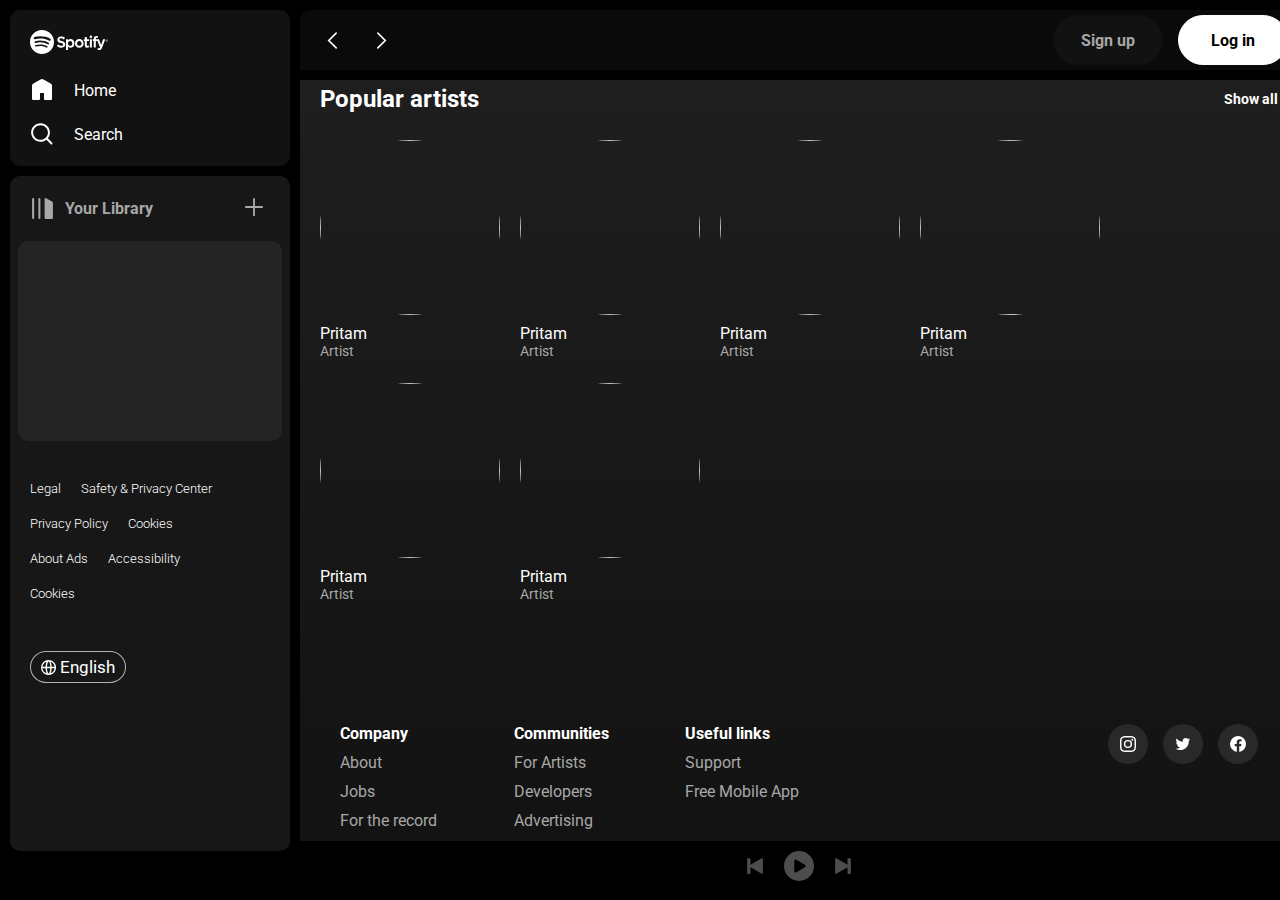
==== index.html @ 43e14a7e "initializing new git hub" ====
<!DOCTYPE html>
<html lang="en">

<head>
    <meta charset="UTF-8">
    <meta name="viewport" content="width=device-width, initial-scale=1.0">
    <title>Document</title>
    <link rel="stylesheet" href="style.css">
    <link rel="stylesheet" href="utility.css">
</head>

<body>

    <section class="whole flex">

        <div class="left flex item-center">
            <div class="home flex ">
                <div class="logo"><img class="invert" src="spotify.svg"></div>
                <ul class="flex">
                    <li class="flex"><img class="invert" src="home.svg">Home</li>
                    <li class="flex"><img class="invert" src="search.svg">Search</li>
                </ul>
            </div>
            <div class="library">
                <div class="heading flex">
                    <button class="flex item-center"><img src="lib.svg">Your Library<button>
                            <button><img src="plus.svg"></button>
                </div>
                <div class="playbar">
                    
                </div>
                <div class="footer">
                    <div class="footerContainer">
                        <div><a href="https://www.spotify.com/in-en/legal/">Legal</a></div>
                        <div><a href="https://www.spotify.com/in-en/safetyandprivacy/">Safety & Privacy Center</a></div>
                        <div><a href="https://www.spotify.com/in-en/legal/privacy-policy/">Privacy Policy</a></div>
                        <div><a href="https://www.spotify.com/in-en/legal/cookies-policy/">Cookies</a></div>
                        <div><a href="https://www.spotify.com/in-en/legal/privacy-policy/#s3">About Ads</a></div>
                        <div><a href="https://www.spotify.com/in-en/accessibility/">Accessibility</a></div>
                    </div>
                    <div class="cookies"><a href="https://www.spotify.com/in-en/legal/cookies-policy/">Cookies</a></div>
                    <div class="lang">
                        <button class="flex item-center justify-center"><img src="lang.svg">English</button>
                    </div>
                </div>
            </div>
        </div>
        <div class="right">
            <div class="header flex item-center">
                <div class="arrows flex">
                    <img src="leftArrow.svg">
                    <img src="rightArrow.svg">
                </div>
                <div class="register flex">
                    <button class="flex item-center justify-center">Sign up</button>
                    <button class="flex item-center justify-center">Log in</button>
                </div>
            </div>
            <div class="bottom">
                <div>
                    <a>Popular artists</a>
                    <a>Show all</a>
                </div>
                <div class="playlists flex">
                    <div class="card flex justify-center item-center">
                        <div class="wrapper flex">
                            <div class="pic">
                                <img src="https://i.scdn.co/image/ab67616100005174cb6926f44f620555ba444fca">
                            </div>
                            <button class="play-button"></button>
                            <div class="writings">
                                <p>Pritam</p>
                                <p>Artist</p>
                            </div>
                        </div>
                    </div>
                    <div class="card flex justify-center item-center">
                        <div class="wrapper flex">
                            <div class="pic">
                                <img src="https://i.scdn.co/image/ab67616100005174cb6926f44f620555ba444fca">
                            </div>
                            <button class="play-button"></button>
                            <div class="writings">
                                <p>Pritam</p>
                                <p>Artist</p>
                            </div>
                        </div>
                    </div>
                    <div class="card flex justify-center item-center">
                        <div class="wrapper flex">
                            <div class="pic">
                                <img src="https://i.scdn.co/image/ab67616100005174cb6926f44f620555ba444fca">
                            </div>
                            <button class="play-button"></button>
                            <div class="writings">
                                <p>Pritam</p>
                                <p>Artist</p>
                            </div>
                        </div>
                    </div>
                    <div class="card flex justify-center item-center">
                        <div class="wrapper flex">
                            <div class="pic">
                                <img src="https://i.scdn.co/image/ab67616100005174cb6926f44f620555ba444fca">
                            </div>
                            <button class="play-button"></button>
                            <div class="writings">
                                <p>Pritam</p>
                                <p>Artist</p>
                            </div>
                        </div>
                    </div>
                    <div class="card flex justify-center item-center">
                        <div class="wrapper flex">
                            <div class="pic">
                                <img src="https://i.scdn.co/image/ab67616100005174cb6926f44f620555ba444fca">
                            </div>
                            <button class="play-button"></button>
                            <div class="writings">
                                <p>Pritam</p>
                                <p>Artist</p>
                            </div>
                        </div>
                    </div>
                    <div class="card flex justify-center item-center">
                        <div class="wrapper flex">
                            <div class="pic">
                                <img src="https://i.scdn.co/image/ab67616100005174cb6926f44f620555ba444fca">
                            </div>
                            <button class="play-button"></button>
                            <div class="writings">
                                <p>Pritam</p>
                                <p>Artist</p>
                            </div>
                        </div>
                    </div>
                    
                    
                    
                </div>
                <div class="middle flex">
                    <div class="le flex">
                        <div>
                            <div>Company</div>
                            <a href="https://www.spotify.com/in-en/about-us/contact/">About</a>
                            <a href="https://www.lifeatspotify.com/">Jobs</a>
                            <a href="https://newsroom.spotify.com/">For the record</a>
                        </div>
                        <div>
                            <div>Communities</div>
                            <a href="https://artists.spotify.com/home">For Artists</a><a href="https://developer.spotify.com/">Developers</a><a href="https://ads.spotify.com/en-IN/">Advertising</a><a href="https://investors.spotify.com/home/default.aspx">Investors</a><a href="https://spotifyforvendors.com/">Vendors</a>
                        </div>
                        <div>
                            <div>Useful links</div>
                            <a href="https://support.spotify.com/in-en/">Support</a><a href="https://www.spotify.com/in-en/free/">Free Mobile App</a>
                        </div>
                    </div>
                    <div class="ri flex">
                        <div class="flex justify-center item-center">
                            <img class="invert" src="insta.svg">
                        </div>
                        <div class="flex justify-center item-center">
                            <img class="invert" src="twitter.svg">
                        </div>
                        <div class="flex justify-center item-center">
                            <img class="invert" src="fb.svg">
                        </div>
                    </div>
                </div>
                <div class="footer">
                    <p>© 2024 Spotify AB</p>
                </div>
                <div class="playSystem flex">
                    <div class="handles flex">
                        <div><img src="./leftPlay.svg"></div>
                        <div style="height: 30px; width: 30px;"><img src="./circlePlay.svg"></div>
                        <div><img src="./rightPlay.svg"></div>
                    </div>
                </div>
            </div>
            
        </div>

    </section>



    <script src="app.js"></script>
</body>

</html>
---- style.css ----
@import url('https://fonts.googleapis.com/css2?family=Roboto:ital,wght@0,100;0,300;0,400;0,500;0,700;0,900;1,100;1,300;1,400;1,500;1,700;1,900&display=swap');
*{
    margin: 0;
    padding: 0;
    box-sizing: border-box;
    color: white; 
    font-family:  'Roboto', sans-serif;
}
button:hover{
    cursor: pointer;
}
a{
    text-decoration: none;
}
.whole{
    gap: 10px;
    height: 100vh;
    background-color: black;
    padding: 10px;
    position: fixed;
}
.left{
    background-color: black;
    width: 20vw;
    min-width: 280px;
    flex-direction: column;
    gap: 10px;
    /* position: fixed; */
    
}
.left .home{
    padding: 20px;
    background-color: #121212;
    width: 100%;
    flex-direction: column;
    gap: 20px;
    border-radius: 10px;
}
.left .home ul{
    flex-direction: column;
    gap: 20px;
}
.left .home ul li{
    list-style: none;
    gap:20px;
    font-size: 16px;
    align-items: center;
}

.left .library{
    padding: 20px;
    background-color: #171717;
    width: 100%;
    border-radius: 10px;
    height: 75vh;
    position: relative;
}
.left .library .heading{
    /* gap: 67px; */
    gap: 19%;
}
.left .library button{
    background-color: #171717;
    border: none;
    font-weight: 700;
    font-size: 16px;
    gap: 10px;
    color: #a7a7a7;
}
.left .library .playbar{
    position: relative;
    right: 5%;
    width: 110%;
    height: 200px;
    /* border: 2px solid red; */
    overflow: auto;
    border-radius: 10px;
    margin-top: 20px;
    padding: 10px;
    background-color: #242424;
}
.left .library .playbar::-webkit-scrollbar{
    width: 10px;
}
.left .library .playbar::-webkit-scrollbar-thumb{
    background-color: #5a5a5a00;
}
.left .library .playbar:hover::-webkit-scrollbar-thumb{
    background-color: #5a5a5a;
}
.left .library .footer{
    margin-top: 40px;
}
.left .library .footer .footerContainer{
    font-size: 13px;
    font-weight: 300;
    display: flex;
    flex-wrap: wrap;
    gap: 20px;
    width: 90%;
}
.left .footer .cookies{
    font-size: 13px;
    font-weight: 300;
    margin-top: 20px;
}
.left .footer .cookies a:hover{
    text-decoration: underline;
}
.left .footer .lang button{
    border: 1px solid rgba(255, 255, 255, 0.673);
    border-radius: 20px;
    padding: 5px 10px;
    color: white;
    font-weight: 400;
    font-size: 17px;
    gap: 4px ;
    margin-top: 50px;
}
.left .footer .lang button:hover{
    border: 1px solid white;
    scale: 1.01;
}
.right{
    width: 78vw;
    /* position: relative; */
}
.right .header{
    position: fixed;
    width: 78vw;
    background-color: #1212128d;
    padding: 5px 25px;
    gap: 70%;
    border-radius: 10px 10px 0 0;
    z-index: 1;
}
.right .arrows{
    gap: 30px;
}
.right .header .arrows img{
    height: 17px;
    width: 17px;
}
.right .header .register{
    gap: 15px;
}
.right .header .register button{
    border: 1px solid white;
    background-color: #121212;
    border-radius: 30px;
    font-size: 16px;
    font-weight: 700;
    height: 50px;
    width: 110px;
}
.right .header .register button:first-child{
    border: none;
    color: #a7a7a7;
}
.right .header .register button:last-child{
    color: black;
    background-color: white;
}
.right .bottom{
    background-color: #121212;
    height: 88vh;
    position: relative;
    top: 70px;
    background-image: linear-gradient(#1e1e1e, #121212);
    overflow:auto;
}
.right .bottom:hover::-webkit-scrollbar-thumb{
    background: #5a5a5a;
}
.right .bottom::-webkit-scrollbar{
    width: 10px;
}
.right .bottom::-webkit-scrollbar-thumb {
    background: #5a5a5a00;
}
.right .bottom>div:first-child{
    padding: 5px 20px;
    display: flex;
    justify-content: space-between;
    align-items: center;
}
.right .bottom div:first-child> a:first-child{
    font-weight: 700;
    font-size: 24px;
}
.right .bottom div:first-child> a:nth-child(2){
    font-weight: 700;
    font-size: 14px;
}
.right .bottom div:first-child> a:first-child:hover{
    cursor: pointer;
    text-decoration: underline;
}
.right .bottom div:first-child> a:nth-child(2):hover{
    cursor: pointer;
    text-decoration: underline;
}
.right .bottom .playlists{
    flex-wrap: wrap;
    padding: 10px;
    /* border: 2px solid red; */
}
.right .bottom .playlists .card{
    /* height: 265px; */
    height: 19vw;
    min-height: 220px;
    width: 20%;
    min-width: 200px;
    flex-wrap: wrap;
    justify-content: center;
    position: relative;
}
.right .bottom .playlists .card:hover{
    background-image: linear-gradient(#121212, #1e1e1e);
    .play-button {
        transition: opacity 0.5s, bottom 0.2s ease-out;
        bottom: 72px;
        /* visibility: visible; */
        opacity: 1;
    }
}
.right .bottom .playlists .card .wrapper{
    height: 90%;
    width: 90%;
    flex-direction: column;
    justify-content: space-between;
}
.right .bottom .playlists .card .wrapper .pic{
    border-radius: 100%;
    width: 100%;
    height: 80%;
}
.right .bottom .playlists .card .wrapper .pic img{
    border-radius: 100%;
    height: 100%;
    width: 100%;
}
.right .bottom .playlists .card .wrapper .writings{
    width: 100%;
    /* height: 20%; */
    flex-direction: column;
    display: flex;
    justify-content: center;
}
.right .bottom .playlists .card .wrapper .writings p:first-child{
    font-size: 16px;
    font-weight: 400;
}
.right .bottom .playlists .card .wrapper .writings p:nth-child(2){
    font-size: 14px;
    color: #a7a7a7;
}
.right .bottom .hello{
    height: 100px;
    width: 100%;
}
.right .bottom .playSystem{
    height: 50px;
    width: 78%;
    background-color: black;
    justify-content: center;
    align-items: center;
    position: fixed;
    bottom: 9px;
}
.right .bottom .playSystem .handles{
    gap: 20px;
    justify-content: center;
    align-items: center;
}
.right .bottom .playSystem .handles>div{
    height: 18px;
    width: 18px;
}
.right .bottom .playSystem .handles>div>img{
    height: 100%;
    width: 100%;
}


.play-button {
    /* visibility: hidden; */
    opacity: 0;
    height: 50px;
    width: 50px;
    background-color: rgb(0, 255, 0);
    border-radius: 50%;
    display: flex;
    justify-content: center;
    align-items: center;
    cursor: pointer;
    position: absolute;
    bottom: 50px;
    right: 13px;
}

.play-button::before {
    content: '';
    width: 0;
    height: 0;
    border-style: solid;
    border-width: 11px 0px 11px 19px;    
    border-color: transparent transparent transparent black;
}
.right .bottom .middle{
    display: flex;
    margin: 100px 40px;
    margin-bottom: 0px;
    justify-content: space-between;
    border-bottom: 1px solid rgba(255, 255, 255, 0.17);
    padding-bottom: 30px;
}
.right .bottom .middle .le{
    display: flex;
    flex-direction: row;
    width: 50%;
    justify-content: space-between;
}
.right .bottom .middle .le>div{
    display: flex;
    flex-direction: column;
    gap: 10px;
}
.right .bottom .middle .le>div>div{
    font-weight: 700;
    font-size: 16px;
}
.right .bottom .middle .le>div>a{
    font-weight: 400;
    font-size: 16px;
    color: #a7a7a7;
}
.right .bottom .middle .ri{
    display: flex;
    gap: 15px;
    flex-direction: row;
}
.right .bottom .middle .ri div{
    height: 40px;
    width: 40px;
    border-radius: 50%;
    background-color: #292929;
}
.right .bottom .footer{
    padding: 60px 40px;
}
.right .bottom .footer p{
    font-size: 14px;
    font-weight: 400;
    color: #a7a7a7;
    margin-bottom: 30px;
}
---- utility.css ----
.red-border{
    border: 2px solid red;
}
.black-border{
    border: 2px solid black;
}
.blue-border{
    border: 2px solid blue;
}
.flex{
    display: flex;
}
.justify-center{
    justify-content: center;
}
.item-center{
    align-items: center;
}
.invert{
    filter: invert(1);
}
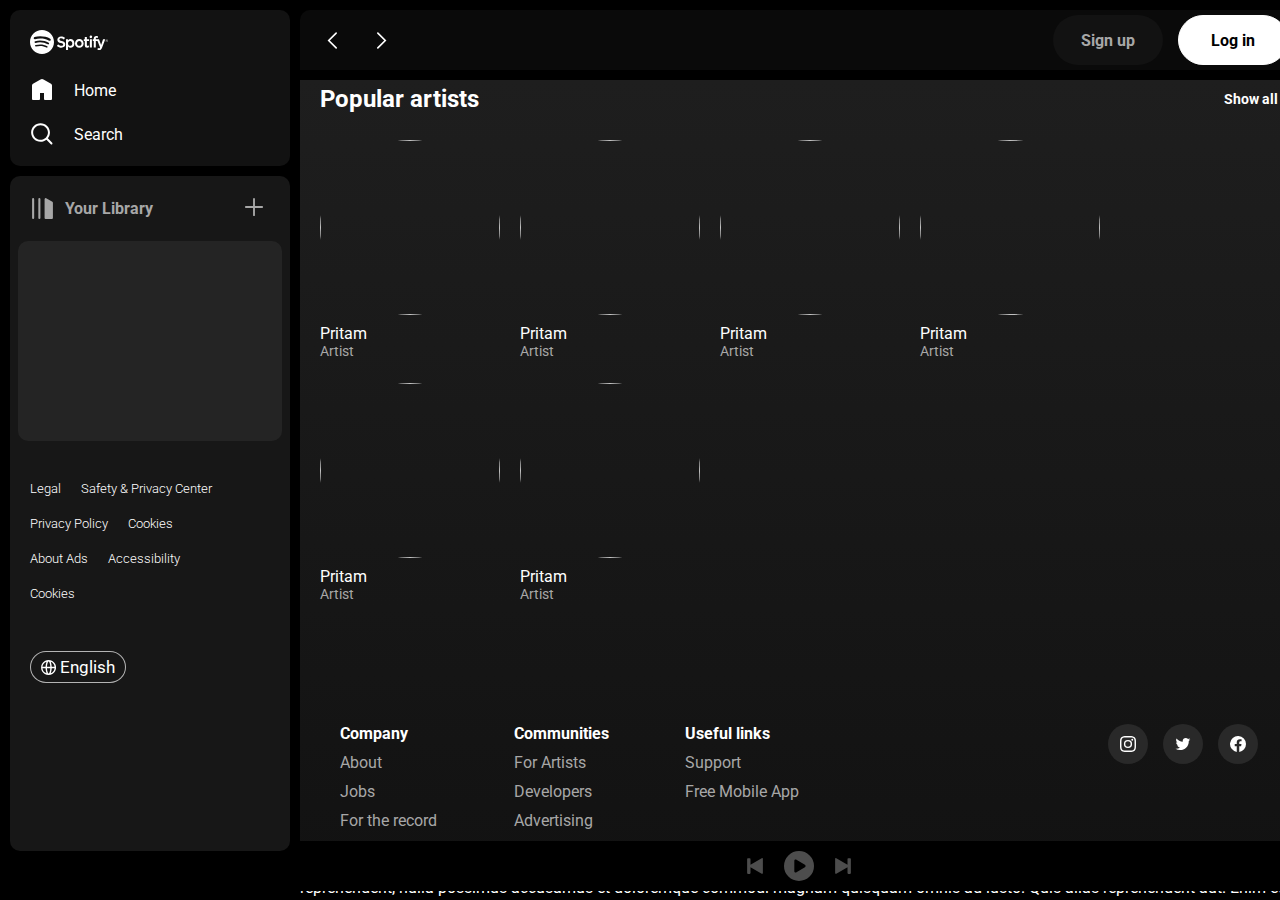
==== commit 2641c6fe: "adfd" ====
--- a/index.html
+++ b/index.html
@@ -178,7 +178,106 @@
                     </div>
                 </div>
             </div>
-            
+            Lorem, ipsum dolor sit amet consectetur adipisicing elit. Pariatur, rerum reiciendis? Blanditiis rem ea facilis earum dolore eaque incidunt modi iure, illo iste repellat deleniti eveniet provident iusto, ratione magni.
+            Quidem unde quisquam libero. Incidunt aliquam in hic quia accusantium praesentium error vel voluptates delectus, quibusdam cumque voluptatibus ab voluptate consectetur perferendis, voluptas aut, earum dolorem minima eligendi at explicabo!
+            Iure cumque magnam autem debitis laudantium, nam aperiam hic adipisci, quasi natus nesciunt. Quas reprehenderit, nulla possimus accusamus et doloremque commodi magnam quisquam omnis ad iusto. Quis alias reprehenderit aut.
+            Enim et placeat, atque cum esse perspiciatis quam. Totam molestias ut, voluptas delectus doloribus minus voluptatibus exercitationem consequuntur laudantium recusandae quae culpa tempore voluptate, dignissimos numquam explicabo, excepturi non cumque.
+            Quae architecto enim necessitatibus officiis consequuntur culpa pariatur. Ullam tempore expedita quibusdam beatae quam minima maxime fugiat quasi doloremque quo, enim odit deleniti et accusamus dolorem corrupti quia laborum! Explicabo.
+            Similique suscipit vel libero natus molestias doloremque a eos quo deserunt! Nihil quas libero ex consectetur, beatae iure nisi odit quis exercitationem, saepe suscipit ab at magnam iste voluptate veritatis?
+            Dolorem, culpa facilis. Distinctio ea, repellendus animi minus iste ratione ad deleniti recusandae doloremque sequi ex delectus labore accusantium unde neque nihil? Mollitia dolorum, porro eveniet modi laboriosam fugit iusto.
+            Labore temporibus blanditiis molestias, veniam minus possimus nihil recusandae consectetur ratione accusantium totam magni officiis itaque nulla aspernatur porro, esse error ipsum natus pariatur velit maiores iste alias autem? Earum?
+            Quia maiores dolores, voluptatum vero minima eos nemo dolorum, maxime est sit veritatis suscipit accusantium accusamus vitae id sed et quisquam. Officia explicabo vitae, voluptatem voluptates quidem delectus reprehenderit numquam!
+            Fuga vitae est dolor deleniti reprehenderit quam amet nobis voluptas unde, incidunt beatae tenetur fugit quia tempora voluptatem, facere accusamus corporis consequuntur similique nesciunt magnam consequatur, non inventore in. Provident?
+            Odio sequi explicabo perspiciatis qui asperiores aliquam totam nihil ipsam. Iste sequi sed illo! Nam animi dolore aspernatur nobis, vero hic deleniti accusantium explicabo nostrum! Iure accusamus laborum fugiat aut.
+            Fuga reprehenderit aut aspernatur eos laborum labore maiores, saepe harum, a veritatis sit, nisi ullam beatae sapiente nihil cupiditate sint iste accusantium voluptate cumque. Alias perspiciatis reprehenderit architecto eum libero.
+            Delectus nostrum facilis a? Excepturi ratione recusandae nostrum eveniet architecto itaque, eius natus harum, maxime facere eum cumque, mollitia esse corrupti neque reiciendis voluptates saepe blanditiis. Incidunt, animi mollitia! Harum.
+            Itaque nostrum minus illum incidunt illo sunt asperiores deleniti nihil, omnis ut dolorum. Quisquam maiores assumenda aut deleniti ipsam eos nihil optio officiis id sapiente accusamus corrupti sed, repellat error.
+            Modi et alias tempore consequuntur incidunt deserunt nostrum veritatis molestiae atque praesentium quae corporis earum expedita error impedit nulla reprehenderit distinctio tempora, possimus laborum! Reiciendis, culpa debitis. Vel, sit nisi?
+            Quis perspiciatis dolor delectus possimus, molestiae ratione nesciunt quidem architecto rerum sed vitae sit! Cupiditate fugiat eaque impedit adipisci dolore? Laborum veritatis ab culpa neque voluptate optio eos corporis incidunt.
+            Officiis impedit laudantium deserunt. Similique sapiente in officia vitae repellat, deleniti quibusdam eaque omnis rerum quod beatae non quisquam alias exercitationem harum totam inventore laborum doloremque reiciendis excepturi? Ex, eius.
+            Dicta enim numquam esse ratione dolorum quia similique ipsum saepe tenetur voluptas eius qui cumque et dolor, voluptate, voluptatibus amet iure nostrum recusandae. Repellat unde omnis dolorem commodi similique ducimus.
+            Numquam dolorem, nihil sint voluptas perferendis autem. Animi eum quas ratione perspiciatis incidunt voluptatem repellat. Error minus officiis fuga est aliquid ducimus, accusantium hic porro doloremque repudiandae eligendi nesciunt aut!
+            Aliquid expedita nostrum et quaerat dicta architecto suscipit magni! Alias, tempore dolore accusantium, fugit eligendi omnis labore aut recusandae reprehenderit illo, molestias rerum dolorem. Magnam nisi velit maxime quas ipsam.
+            Magni, doloremque, eligendi autem non cumque exercitationem eaque ex a temporibus illum fuga, impedit ad iure quisquam minus esse? Ullam repudiandae nesciunt laborum veniam placeat, rerum quia. Accusamus, voluptas quibusdam.
+            Facere perspiciatis quidem quisquam neque? Modi debitis aliquid cumque consequuntur saepe soluta at pariatur laboriosam accusamus a! Consequuntur eius cumque repellat illo, nostrum mollitia nisi esse eum in sequi. Excepturi!
+            Aspernatur, consectetur? Voluptatem odio harum non laborum ipsum, labore unde culpa exercitationem quos sapiente expedita, veniam porro dolores cupiditate velit rerum error ad reprehenderit, molestiae fuga a molestias ex blanditiis?
+            Ad esse odio architecto! Corrupti vitae quos praesentium, maiores rerum quia voluptas voluptatem temporibus dolore aperiam, eos labore architecto assumenda voluptatum optio nostrum magnam iusto officia, doloremque tenetur excepturi. Magni.
+            Doloremque ut repellat recusandae quod voluptates quia, ipsa fugiat omnis nam saepe nobis! Cupiditate pariatur vel magnam reprehenderit? Ad odit reiciendis soluta eligendi tempore odio quia quidem corporis labore nam.
+            Illum, obcaecati ullam quae commodi hic totam libero ea temporibus numquam culpa. Sed illo velit ipsa animi eligendi. Repudiandae quia tempora quasi minima dolorum asperiores, eos aliquid laborum doloribus odio?
+            Eum sed amet assumenda error eaque praesentium aliquam maxime officiis asperiores iusto totam reprehenderit aut, dolore autem numquam laboriosam ipsa reiciendis ullam. Molestiae libero totam voluptatum vel neque autem nam!
+            Laborum omnis illo error amet a, deleniti ab. Aperiam, accusamus aliquam vel, aliquid praesentium nostrum inventore quod, facilis architecto aspernatur esse optio nihil sint incidunt voluptate animi? Quam, eligendi dignissimos!
+            At corrupti libero magni laudantium veritatis dolorem maxime repellat voluptatibus natus aspernatur accusamus, voluptate iusto, quasi, maiores quibusdam ut neque. Corporis quaerat, magnam a facere cupiditate optio ipsam fuga eius.
+            Iusto officiis ipsam quidem architecto vel pariatur atque impedit sed tempora voluptate quisquam tempore, maxime quas suscipit sequi necessitatibus laboriosam voluptatibus, repellendus aspernatur blanditiis expedita temporibus vitae nesciunt recusandae? Facere.
+            Molestiae ratione vel necessitatibus at sint minus beatae facilis eveniet amet aperiam nulla dolor deleniti unde perspiciatis dicta fuga accusamus pariatur ab impedit, deserunt ipsam dignissimos. Cumque eaque asperiores nam?
+            Aut ea id maiores. Ex accusantium hic veniam repudiandae esse explicabo natus ipsam totam delectus, adipisci eius quod magnam atque dignissimos! Saepe enim inventore ad dolore accusantium esse, necessitatibus quos!
+            Rem inventore debitis explicabo repellendus reiciendis, quasi corporis modi nihil ducimus soluta saepe quam nam voluptas officiis incidunt, sed facilis sint est corrupti! Dolor consectetur commodi, quod ipsum praesentium corporis?
+            Vel quasi aut ad laudantium et. Labore saepe amet modi ad doloribus nemo corrupti eos veritatis omnis architecto unde dolores, autem laudantium ullam similique eum nam! Tempora inventore eligendi aliquam?
+            Mollitia eaque asperiores dolor possimus libero, minus incidunt consectetur accusamus voluptatum earum ex repellat, exercitationem non odio, totam officia iste blanditiis nemo nam ullam sit pariatur! Incidunt in dolorem natus.
+            Facere illo dolor omnis veritatis accusantium quis dignissimos. Tempore aut, totam mollitia laborum reiciendis non deserunt, ipsam pariatur ab, aperiam qui. Earum totam quia pariatur quae quos nemo repellat accusamus.
+            Quaerat laborum sequi eveniet ut temporibus dolorum facilis, excepturi sunt corporis magnam fuga asperiores dicta vero iste! Nobis veniam, incidunt laborum temporibus, facilis corrupti sit, alias voluptas corporis mollitia quisquam!
+            Laborum laudantium, perferendis iusto, tempora sit placeat maxime rerum soluta iure eos eum explicabo facilis saepe nisi perspiciatis sunt. Aliquam eaque dolores voluptatum, eligendi minima repudiandae ut? Deserunt, dolores iure.
+            Doloremque repudiandae saepe, est eaque autem vel! Voluptatem officiis quia hic, voluptatibus odit nisi iste. Officia nisi quibusdam dolorum at recusandae, odio iste consectetur illum qui praesentium, obcaecati vel provident.
+            Porro nulla modi itaque omnis. Rerum nostrum, eum, blanditiis voluptatum voluptate odio aperiam inventore quisquam sequi perferendis illum quibusdam? Qui odio, magni libero deserunt corporis doloremque deleniti culpa a excepturi.
+            Quisquam recusandae ea magni rem itaque qui saepe debitis. Ipsum autem quos veniam. Cupiditate earum esse a fugit labore nulla impedit laudantium autem hic tempora, deleniti, ex sunt! Voluptate, labore.
+            Dolore illum itaque assumenda ab quidem tempora, quos totam id suscipit, impedit quia nobis sint eius odio quaerat similique necessitatibus adipisci doloremque a, exercitationem amet rerum. Non, asperiores? Sint, adipisci.
+            Deleniti iure vero rem excepturi architecto ad sit! Eligendi hic ex quam perferendis, itaque modi vero, iure reprehenderit placeat doloribus fugit omnis sed. Laborum officia corporis quisquam vero porro repellendus.
+            Atque omnis asperiores mollitia enim ad fuga, cupiditate voluptatem sint, quas consequuntur, velit tenetur dolor officiis. Doloremque voluptates vero explicabo quod dignissimos fugit? Temporibus eos, laboriosam dolorem cum at error.
+            Facere magnam, consequatur aliquam inventore nihil perspiciatis laborum soluta temporibus et placeat iure itaque, nostrum autem consequuntur porro reprehenderit explicabo quae expedita beatae a laudantium nam rerum eligendi. Id, corporis!
+            Impedit consequuntur quas perspiciatis numquam hic nobis repellat est mollitia odio labore sunt molestiae recusandae maiores soluta, officiis consequatur sit modi adipisci delectus culpa tempore blanditiis, ratione aliquam? Nobis, magni.
+            Aliquid ipsam asperiores est? Sit sunt, non quaerat illum dolor suscipit doloremque eius quisquam nulla molestias aut ea veniam quis cupiditate. Id, beatae tempore soluta nisi laboriosam necessitatibus nam excepturi.
+            Amet culpa totam voluptatum nisi! Inventore, illum dolor? Suscipit sapiente, perferendis distinctio debitis cupiditate quis, fuga, necessitatibus ipsum quibusdam assumenda odio quos? Doloribus exercitationem aut itaque consectetur ex. Nesciunt, est?
+            Qui atque ipsa, tempora eos animi in corrupti, sapiente itaque debitis officia culpa iusto dicta modi amet, libero vero vel distinctio natus. Molestias quia iste, aliquid quo expedita esse delectus.
+            Quae unde ad aliquam. Fugit sed illo eius autem doloremque odit facere voluptatem iusto! Nisi, ut. Quae neque expedita quasi ex voluptates libero quos, corporis voluptas sapiente atque sint possimus!
+            Exercitationem, nostrum amet sed quo cum rem maxime ipsam cumque illo fugit tempore culpa animi dicta inventore provident incidunt, praesentium perspiciatis? Quaerat ipsa maxime animi, ipsum vero neque dolorem enim!
+            Quis modi aliquid blanditiis ipsam sint. Sit quos cumque ipsum facere assumenda, necessitatibus dolor qui ab rem laboriosam reiciendis nemo, quam unde delectus. Rem quaerat suscipit omnis illum veniam aliquam.
+            Autem blanditiis vero sequi iure unde quas eveniet temporibus eaque sed, voluptatem officia possimus laboriosam amet optio eos illum obcaecati cupiditate ab sint? Sed dolor, illo unde vitae quo quisquam.
+            Excepturi deserunt minima rem adipisci, porro aut quo officia. Aliquid quam mollitia cumque enim id officia corporis iste dignissimos, labore at accusamus ullam officiis quos ad aperiam dolor nesciunt vero!
+            Voluptates ducimus repellendus asperiores ut esse, voluptas, itaque soluta quam officiis aliquam nesciunt exercitationem placeat odit neque odio molestias repudiandae nemo voluptatem quidem voluptatum minus libero commodi? Explicabo, impedit doloribus.
+            Et, cum illum voluptatum, aut, quas porro voluptatibus ex sit cumque obcaecati sint nihil eligendi voluptates sed veritatis. Aut totam voluptatibus perspiciatis officiis in velit nesciunt error porro minus architecto?
+            Cumque eaque aut quod laborum eum voluptates tempora laudantium excepturi, error corrupti recusandae voluptatum. Illum, numquam maxime? Deserunt, aspernatur voluptatem eius possimus blanditiis reiciendis alias illum, accusamus earum, aut necessitatibus.
+            Totam explicabo alias ducimus eaque nisi velit, consequatur quos similique libero provident reiciendis, fugit est voluptatem! Recusandae dolor molestias nisi eius magni, repudiandae deserunt, magnam quidem, ex dolorum possimus minima.
+            Soluta fuga accusamus quia quod nihil, error vero nisi, nemo dolor voluptate nesciunt perspiciatis sit eligendi placeat? Excepturi repellat unde consequatur quas odio vero odit, iste, molestiae nesciunt amet omnis.
+            Quia facere molestiae dolorem, tempore quidem commodi, qui dignissimos quibusdam dolor, aut id sequi consequatur! Corporis est praesentium molestiae, sed nostrum cumque voluptate eligendi asperiores et voluptates eaque, dolore provident.
+            Optio modi facilis dicta at, quis nihil repellendus est, ex earum nam porro consequuntur inventore aspernatur iure vitae maxime labore animi autem id sint molestias ipsam nemo cumque! Cupiditate, consectetur.
+            Reprehenderit doloremque magnam reiciendis inventore quam vero suscipit libero ullam sequi qui neque expedita vitae, facilis nesciunt est officia totam eos? Facilis adipisci dolor quos, vero cum quia aspernatur suscipit.
+            Corrupti molestiae eveniet vel necessitatibus, atque eaque cumque omnis odit animi, ipsam labore laudantium ab quod dolorem optio iste illo incidunt cupiditate quaerat odio fugiat nostrum quidem blanditiis perferendis? Excepturi.
+            Nam quos quidem eos assumenda, libero nemo ex in eum distinctio soluta rerum fugiat corporis molestias illo neque deleniti dolorem placeat. Itaque culpa veniam iure reiciendis accusamus at odio pariatur.
+            Pariatur sed autem at animi dolorum, illo quasi odio accusantium in quam numquam corporis, reiciendis ducimus magnam, nam suscipit eum earum fugit assumenda! Vero dolores consequuntur quas eaque asperiores sit.
+            Fugiat accusamus aut nemo pariatur totam qui assumenda quae itaque, tempore placeat, ipsam architecto fuga eveniet blanditiis dolores esse quam voluptatibus libero aliquid. Dolores dignissimos esse molestiae ratione consequatur excepturi.
+            Sapiente cum provident sit quo aliquam reiciendis doloribus suscipit sunt autem, odio quae, molestiae temporibus ex voluptatibus sint labore delectus, quos incidunt. Commodi quibusdam eligendi nesciunt iure explicabo saepe nostrum!
+            Corporis dolorem voluptas repellat iure eius, sapiente maxime possimus maiores nisi error quidem explicabo molestiae magni, animi recusandae harum incidunt? Quaerat ducimus quae fuga, quos obcaecati repudiandae aut officia esse.
+            Molestiae ut voluptatum recusandae, vel minus dolorum corrupti qui perspiciatis. Nemo ex dolorem ipsum nobis earum, totam fugiat nulla obcaecati eos alias. Impedit expedita, libero eligendi incidunt a saepe quo!
+            Itaque sunt ut voluptas dolores voluptate perspiciatis tempore minus harum qui nam at laborum id accusantium reprehenderit fugiat quia quam, illum vel alias labore optio iure minima. Nam, qui harum!
+            Magni fugiat sequi facere dolores architecto laudantium maiores recusandae sit quam beatae repellendus officiis tenetur dolorum ea porro, voluptatibus excepturi consequuntur totam neque voluptatum. Soluta quo nobis labore architecto sint?
+            Aliquid officiis non, optio similique magnam incidunt, libero animi cupiditate, facilis molestias nihil provident quod maiores? Alias rem corrupti ab deserunt modi odit nesciunt, tenetur excepturi illum dolore et perferendis?
+            Ullam deserunt eaque aspernatur et tempora laborum vitae, ex architecto rerum magnam molestias nesciunt obcaecati ab dolorem at eius dicta, animi nostrum atque libero eos inventore. Tempora quae molestias et?
+            Quis vel quo at aspernatur tempore natus exercitationem sint eaque, animi incidunt quibusdam, rerum harum itaque quae ipsum, sunt unde illum ducimus veritatis officiis. Iure esse dignissimos debitis eum architecto.
+            Tenetur autem impedit necessitatibus fugiat cumque eum perferendis pariatur excepturi, illo doloremque facilis similique voluptates nam repellat iure. Aspernatur incidunt distinctio sint hic nemo dolore alias tempora velit minus quas.
+            Quae cumque recusandae tenetur, sed odit nihil non nisi ullam officia quia exercitationem, dolores reprehenderit veritatis cum. Et sapiente nostrum deleniti, distinctio at explicabo doloribus accusamus, tempore atque vitae quis.
+            Nesciunt adipisci odit omnis ullam minus deserunt in veritatis ut, atque tempora provident magni sunt enim voluptatem fugit! Sint praesentium harum aliquid esse suscipit a incidunt nostrum ad! Ad, eveniet?
+            Omnis perspiciatis dolore soluta ad quaerat earum enim illo, corporis ex aperiam quidem hic modi ullam qui nobis quibusdam placeat voluptatem quasi cumque eligendi fugiat veritatis. Impedit dolorem sint sequi?
+            Obcaecati, unde. Porro, quis. Fugit earum excepturi debitis optio eum assumenda, tenetur quidem dignissimos iure! Itaque suscipit deleniti illo ipsa perspiciatis labore molestiae totam laudantium, sunt rerum, necessitatibus corporis quas!
+            Praesentium, reiciendis omnis facere harum hic beatae itaque. Pariatur perferendis, iusto unde placeat veritatis culpa quasi dolorum repudiandae similique aliquid. At laborum alias hic quibusdam facilis perferendis, nemo dolore consequuntur.
+            Enim recusandae corporis deserunt suscipit atque totam, distinctio aut molestiae quisquam. Minus possimus error incidunt harum rem debitis dolore modi alias, perspiciatis, obcaecati quis laudantium dolor fuga commodi, consequatur minima.
+            Eos dolore animi omnis delectus iste consequuntur repellat eaque, magnam rem quas ipsam distinctio! Rerum, facilis tenetur. Inventore vel ea quia, dolorem veritatis odio optio nulla, et ex, laboriosam quas.
+            Impedit reprehenderit autem iste. Ut nostrum, vitae necessitatibus ea distinctio facere sint impedit laboriosam earum provident dolorem asperiores numquam molestiae, nam officia, accusantium qui suscipit inventore velit vero? Asperiores, eveniet.
+            Error velit deserunt sequi natus amet, harum suscipit perspiciatis vero voluptate explicabo, voluptas voluptates nulla, saepe ex! Optio, officiis quae minima accusantium ipsum in unde labore distinctio molestias totam quos?
+            Enim tenetur aliquam distinctio minus. Obcaecati, tenetur et. Ipsa accusantium omnis libero nam iure officia asperiores animi aliquid nulla facilis perspiciatis, cumque ipsam neque repudiandae, qui, doloremque deserunt! Consectetur, quaerat!
+            Porro voluptatibus delectus, natus veritatis rerum sapiente cumque dolore quidem illum laboriosam eius dolorem reiciendis! Esse quas enim, distinctio impedit consectetur voluptas aliquid. Necessitatibus ipsam reiciendis officiis repellat esse praesentium!
+            Inventore porro praesentium debitis. Quod exercitationem corrupti animi cum inventore voluptatem? Voluptatum ullam dolore modi distinctio quasi atque perspiciatis blanditiis aspernatur tempora beatae quibusdam unde incidunt dolorum, provident aliquid quis!
+            Dignissimos dolor neque sed accusamus fugiat omnis iusto temporibus libero. Voluptatibus aliquid quis, porro facere iure id rerum sint cumque doloremque? Debitis quam magni fuga, ipsum obcaecati non possimus numquam.
+            Omnis atque eum vero? Ipsam unde laudantium in perferendis asperiores, labore facere sapiente incidunt assumenda ab pariatur quibusdam enim nam eos quos nihil dolorum dicta non impedit officiis quis. Amet?
+            Similique harum repellat rerum incidunt reiciendis. Error adipisci animi velit molestiae, veniam, mollitia repellendus ipsa, ipsum nulla minus asperiores. Quisquam praesentium tempore accusantium magni eos reprehenderit pariatur possimus itaque sed.
+            Cumque rerum temporibus magni sed voluptatibus quidem dicta eius consectetur ullam ducimus amet voluptates, nobis dolores quis vel sapiente consequuntur soluta fugiat. Molestias doloribus, nesciunt dolores magni ab deleniti voluptate.
+            Accusamus impedit eveniet fugiat animi sequi sapiente magni nihil necessitatibus voluptas nemo deserunt repellat minima autem eum aliquid, maiores voluptate dolores mollitia iste ea enim perferendis, totam repellendus accusantium! Distinctio.
+            Quisquam, laborum laboriosam. Laudantium nesciunt laborum, quod deleniti incidunt fuga, nostrum maxime pariatur eius provident culpa deserunt. Vitae in voluptatem incidunt quia. Omnis reprehenderit praesentium ullam nesciunt iste optio blanditiis!
+            Aliquam itaque voluptatum, distinctio dolorum omnis a quasi. Odit numquam modi accusamus maiores. Voluptatum maiores qui, laborum, ea, nisi optio molestias quidem consequuntur quae vero iste deserunt adipisci alias quaerat!
+            Provident exercitationem accusantium animi illum debitis hic fugiat quibusdam voluptatibus reprehenderit itaque perferendis adipisci eaque quod, vitae facilis! Dolor vitae culpa quia, perspiciatis autem quasi iure hic sequi explicabo molestiae.
+            Reiciendis dolores similique corrupti magnam deleniti unde dignissimos aperiam beatae ea nemo. Quo, eum est blanditiis ratione magnam nobis fuga laudantium ea porro alias quod corporis voluptas quos. Facilis, voluptas!
+            Ipsam rerum dicta maxime accusamus vitae exercitationem minus at labore est, aliquam repudiandae neque blanditiis quisquam in nesciunt esse vel! Nihil, quis perferendis beatae molestias tempora distinctio reiciendis enim dicta.
+            Fugit nihil ipsum, aliquam tempore autem quo nulla laboriosam cum saepe temporibus labore nam iure, quisquam nostrum mollitia illum commodi vero, eligendi fuga. Officiis laborum sapiente provident at porro praesentium.
+            Temporibus, quisquam doloremque. Magnam, placeat natus commodi tempore doloremque pariatur iste, officia sit vel nam deserunt ducimus tempora excepturi nihil, ipsa laborum ab! Voluptas harum maxime vel ad modi illum?
+            Esse impedit, explicabo at in nam repudiandae repellat culpa ducimus iusto fugiat, unde aspernatur sed eligendi nostrum perferendis sunt fuga est, consequuntur ut nesciunt magni vero. Distinctio corporis sed est!
         </div>
 
     </section>
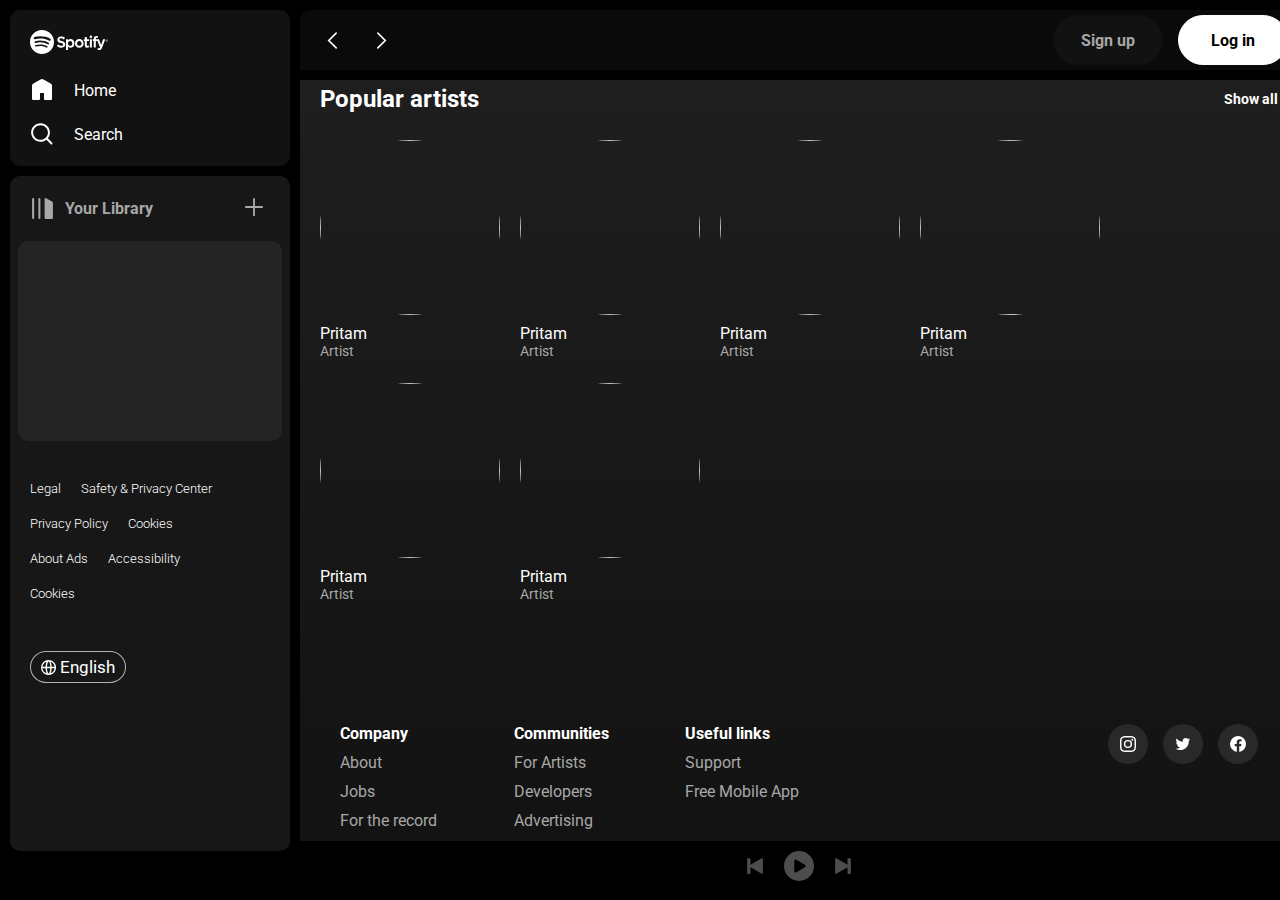
==== commit 74fda4ca: "adsf" ====
--- a/index.html
+++ b/index.html
@@ -178,106 +178,6 @@
                     </div>
                 </div>
             </div>
-            Lorem, ipsum dolor sit amet consectetur adipisicing elit. Pariatur, rerum reiciendis? Blanditiis rem ea facilis earum dolore eaque incidunt modi iure, illo iste repellat deleniti eveniet provident iusto, ratione magni.
-            Quidem unde quisquam libero. Incidunt aliquam in hic quia accusantium praesentium error vel voluptates delectus, quibusdam cumque voluptatibus ab voluptate consectetur perferendis, voluptas aut, earum dolorem minima eligendi at explicabo!
-            Iure cumque magnam autem debitis laudantium, nam aperiam hic adipisci, quasi natus nesciunt. Quas reprehenderit, nulla possimus accusamus et doloremque commodi magnam quisquam omnis ad iusto. Quis alias reprehenderit aut.
-            Enim et placeat, atque cum esse perspiciatis quam. Totam molestias ut, voluptas delectus doloribus minus voluptatibus exercitationem consequuntur laudantium recusandae quae culpa tempore voluptate, dignissimos numquam explicabo, excepturi non cumque.
-            Quae architecto enim necessitatibus officiis consequuntur culpa pariatur. Ullam tempore expedita quibusdam beatae quam minima maxime fugiat quasi doloremque quo, enim odit deleniti et accusamus dolorem corrupti quia laborum! Explicabo.
-            Similique suscipit vel libero natus molestias doloremque a eos quo deserunt! Nihil quas libero ex consectetur, beatae iure nisi odit quis exercitationem, saepe suscipit ab at magnam iste voluptate veritatis?
-            Dolorem, culpa facilis. Distinctio ea, repellendus animi minus iste ratione ad deleniti recusandae doloremque sequi ex delectus labore accusantium unde neque nihil? Mollitia dolorum, porro eveniet modi laboriosam fugit iusto.
-            Labore temporibus blanditiis molestias, veniam minus possimus nihil recusandae consectetur ratione accusantium totam magni officiis itaque nulla aspernatur porro, esse error ipsum natus pariatur velit maiores iste alias autem? Earum?
-            Quia maiores dolores, voluptatum vero minima eos nemo dolorum, maxime est sit veritatis suscipit accusantium accusamus vitae id sed et quisquam. Officia explicabo vitae, voluptatem voluptates quidem delectus reprehenderit numquam!
-            Fuga vitae est dolor deleniti reprehenderit quam amet nobis voluptas unde, incidunt beatae tenetur fugit quia tempora voluptatem, facere accusamus corporis consequuntur similique nesciunt magnam consequatur, non inventore in. Provident?
-            Odio sequi explicabo perspiciatis qui asperiores aliquam totam nihil ipsam. Iste sequi sed illo! Nam animi dolore aspernatur nobis, vero hic deleniti accusantium explicabo nostrum! Iure accusamus laborum fugiat aut.
-            Fuga reprehenderit aut aspernatur eos laborum labore maiores, saepe harum, a veritatis sit, nisi ullam beatae sapiente nihil cupiditate sint iste accusantium voluptate cumque. Alias perspiciatis reprehenderit architecto eum libero.
-            Delectus nostrum facilis a? Excepturi ratione recusandae nostrum eveniet architecto itaque, eius natus harum, maxime facere eum cumque, mollitia esse corrupti neque reiciendis voluptates saepe blanditiis. Incidunt, animi mollitia! Harum.
-            Itaque nostrum minus illum incidunt illo sunt asperiores deleniti nihil, omnis ut dolorum. Quisquam maiores assumenda aut deleniti ipsam eos nihil optio officiis id sapiente accusamus corrupti sed, repellat error.
-            Modi et alias tempore consequuntur incidunt deserunt nostrum veritatis molestiae atque praesentium quae corporis earum expedita error impedit nulla reprehenderit distinctio tempora, possimus laborum! Reiciendis, culpa debitis. Vel, sit nisi?
-            Quis perspiciatis dolor delectus possimus, molestiae ratione nesciunt quidem architecto rerum sed vitae sit! Cupiditate fugiat eaque impedit adipisci dolore? Laborum veritatis ab culpa neque voluptate optio eos corporis incidunt.
-            Officiis impedit laudantium deserunt. Similique sapiente in officia vitae repellat, deleniti quibusdam eaque omnis rerum quod beatae non quisquam alias exercitationem harum totam inventore laborum doloremque reiciendis excepturi? Ex, eius.
-            Dicta enim numquam esse ratione dolorum quia similique ipsum saepe tenetur voluptas eius qui cumque et dolor, voluptate, voluptatibus amet iure nostrum recusandae. Repellat unde omnis dolorem commodi similique ducimus.
-            Numquam dolorem, nihil sint voluptas perferendis autem. Animi eum quas ratione perspiciatis incidunt voluptatem repellat. Error minus officiis fuga est aliquid ducimus, accusantium hic porro doloremque repudiandae eligendi nesciunt aut!
-            Aliquid expedita nostrum et quaerat dicta architecto suscipit magni! Alias, tempore dolore accusantium, fugit eligendi omnis labore aut recusandae reprehenderit illo, molestias rerum dolorem. Magnam nisi velit maxime quas ipsam.
-            Magni, doloremque, eligendi autem non cumque exercitationem eaque ex a temporibus illum fuga, impedit ad iure quisquam minus esse? Ullam repudiandae nesciunt laborum veniam placeat, rerum quia. Accusamus, voluptas quibusdam.
-            Facere perspiciatis quidem quisquam neque? Modi debitis aliquid cumque consequuntur saepe soluta at pariatur laboriosam accusamus a! Consequuntur eius cumque repellat illo, nostrum mollitia nisi esse eum in sequi. Excepturi!
-            Aspernatur, consectetur? Voluptatem odio harum non laborum ipsum, labore unde culpa exercitationem quos sapiente expedita, veniam porro dolores cupiditate velit rerum error ad reprehenderit, molestiae fuga a molestias ex blanditiis?
-            Ad esse odio architecto! Corrupti vitae quos praesentium, maiores rerum quia voluptas voluptatem temporibus dolore aperiam, eos labore architecto assumenda voluptatum optio nostrum magnam iusto officia, doloremque tenetur excepturi. Magni.
-            Doloremque ut repellat recusandae quod voluptates quia, ipsa fugiat omnis nam saepe nobis! Cupiditate pariatur vel magnam reprehenderit? Ad odit reiciendis soluta eligendi tempore odio quia quidem corporis labore nam.
-            Illum, obcaecati ullam quae commodi hic totam libero ea temporibus numquam culpa. Sed illo velit ipsa animi eligendi. Repudiandae quia tempora quasi minima dolorum asperiores, eos aliquid laborum doloribus odio?
-            Eum sed amet assumenda error eaque praesentium aliquam maxime officiis asperiores iusto totam reprehenderit aut, dolore autem numquam laboriosam ipsa reiciendis ullam. Molestiae libero totam voluptatum vel neque autem nam!
-            Laborum omnis illo error amet a, deleniti ab. Aperiam, accusamus aliquam vel, aliquid praesentium nostrum inventore quod, facilis architecto aspernatur esse optio nihil sint incidunt voluptate animi? Quam, eligendi dignissimos!
-            At corrupti libero magni laudantium veritatis dolorem maxime repellat voluptatibus natus aspernatur accusamus, voluptate iusto, quasi, maiores quibusdam ut neque. Corporis quaerat, magnam a facere cupiditate optio ipsam fuga eius.
-            Iusto officiis ipsam quidem architecto vel pariatur atque impedit sed tempora voluptate quisquam tempore, maxime quas suscipit sequi necessitatibus laboriosam voluptatibus, repellendus aspernatur blanditiis expedita temporibus vitae nesciunt recusandae? Facere.
-            Molestiae ratione vel necessitatibus at sint minus beatae facilis eveniet amet aperiam nulla dolor deleniti unde perspiciatis dicta fuga accusamus pariatur ab impedit, deserunt ipsam dignissimos. Cumque eaque asperiores nam?
-            Aut ea id maiores. Ex accusantium hic veniam repudiandae esse explicabo natus ipsam totam delectus, adipisci eius quod magnam atque dignissimos! Saepe enim inventore ad dolore accusantium esse, necessitatibus quos!
-            Rem inventore debitis explicabo repellendus reiciendis, quasi corporis modi nihil ducimus soluta saepe quam nam voluptas officiis incidunt, sed facilis sint est corrupti! Dolor consectetur commodi, quod ipsum praesentium corporis?
-            Vel quasi aut ad laudantium et. Labore saepe amet modi ad doloribus nemo corrupti eos veritatis omnis architecto unde dolores, autem laudantium ullam similique eum nam! Tempora inventore eligendi aliquam?
-            Mollitia eaque asperiores dolor possimus libero, minus incidunt consectetur accusamus voluptatum earum ex repellat, exercitationem non odio, totam officia iste blanditiis nemo nam ullam sit pariatur! Incidunt in dolorem natus.
-            Facere illo dolor omnis veritatis accusantium quis dignissimos. Tempore aut, totam mollitia laborum reiciendis non deserunt, ipsam pariatur ab, aperiam qui. Earum totam quia pariatur quae quos nemo repellat accusamus.
-            Quaerat laborum sequi eveniet ut temporibus dolorum facilis, excepturi sunt corporis magnam fuga asperiores dicta vero iste! Nobis veniam, incidunt laborum temporibus, facilis corrupti sit, alias voluptas corporis mollitia quisquam!
-            Laborum laudantium, perferendis iusto, tempora sit placeat maxime rerum soluta iure eos eum explicabo facilis saepe nisi perspiciatis sunt. Aliquam eaque dolores voluptatum, eligendi minima repudiandae ut? Deserunt, dolores iure.
-            Doloremque repudiandae saepe, est eaque autem vel! Voluptatem officiis quia hic, voluptatibus odit nisi iste. Officia nisi quibusdam dolorum at recusandae, odio iste consectetur illum qui praesentium, obcaecati vel provident.
-            Porro nulla modi itaque omnis. Rerum nostrum, eum, blanditiis voluptatum voluptate odio aperiam inventore quisquam sequi perferendis illum quibusdam? Qui odio, magni libero deserunt corporis doloremque deleniti culpa a excepturi.
-            Quisquam recusandae ea magni rem itaque qui saepe debitis. Ipsum autem quos veniam. Cupiditate earum esse a fugit labore nulla impedit laudantium autem hic tempora, deleniti, ex sunt! Voluptate, labore.
-            Dolore illum itaque assumenda ab quidem tempora, quos totam id suscipit, impedit quia nobis sint eius odio quaerat similique necessitatibus adipisci doloremque a, exercitationem amet rerum. Non, asperiores? Sint, adipisci.
-            Deleniti iure vero rem excepturi architecto ad sit! Eligendi hic ex quam perferendis, itaque modi vero, iure reprehenderit placeat doloribus fugit omnis sed. Laborum officia corporis quisquam vero porro repellendus.
-            Atque omnis asperiores mollitia enim ad fuga, cupiditate voluptatem sint, quas consequuntur, velit tenetur dolor officiis. Doloremque voluptates vero explicabo quod dignissimos fugit? Temporibus eos, laboriosam dolorem cum at error.
-            Facere magnam, consequatur aliquam inventore nihil perspiciatis laborum soluta temporibus et placeat iure itaque, nostrum autem consequuntur porro reprehenderit explicabo quae expedita beatae a laudantium nam rerum eligendi. Id, corporis!
-            Impedit consequuntur quas perspiciatis numquam hic nobis repellat est mollitia odio labore sunt molestiae recusandae maiores soluta, officiis consequatur sit modi adipisci delectus culpa tempore blanditiis, ratione aliquam? Nobis, magni.
-            Aliquid ipsam asperiores est? Sit sunt, non quaerat illum dolor suscipit doloremque eius quisquam nulla molestias aut ea veniam quis cupiditate. Id, beatae tempore soluta nisi laboriosam necessitatibus nam excepturi.
-            Amet culpa totam voluptatum nisi! Inventore, illum dolor? Suscipit sapiente, perferendis distinctio debitis cupiditate quis, fuga, necessitatibus ipsum quibusdam assumenda odio quos? Doloribus exercitationem aut itaque consectetur ex. Nesciunt, est?
-            Qui atque ipsa, tempora eos animi in corrupti, sapiente itaque debitis officia culpa iusto dicta modi amet, libero vero vel distinctio natus. Molestias quia iste, aliquid quo expedita esse delectus.
-            Quae unde ad aliquam. Fugit sed illo eius autem doloremque odit facere voluptatem iusto! Nisi, ut. Quae neque expedita quasi ex voluptates libero quos, corporis voluptas sapiente atque sint possimus!
-            Exercitationem, nostrum amet sed quo cum rem maxime ipsam cumque illo fugit tempore culpa animi dicta inventore provident incidunt, praesentium perspiciatis? Quaerat ipsa maxime animi, ipsum vero neque dolorem enim!
-            Quis modi aliquid blanditiis ipsam sint. Sit quos cumque ipsum facere assumenda, necessitatibus dolor qui ab rem laboriosam reiciendis nemo, quam unde delectus. Rem quaerat suscipit omnis illum veniam aliquam.
-            Autem blanditiis vero sequi iure unde quas eveniet temporibus eaque sed, voluptatem officia possimus laboriosam amet optio eos illum obcaecati cupiditate ab sint? Sed dolor, illo unde vitae quo quisquam.
-            Excepturi deserunt minima rem adipisci, porro aut quo officia. Aliquid quam mollitia cumque enim id officia corporis iste dignissimos, labore at accusamus ullam officiis quos ad aperiam dolor nesciunt vero!
-            Voluptates ducimus repellendus asperiores ut esse, voluptas, itaque soluta quam officiis aliquam nesciunt exercitationem placeat odit neque odio molestias repudiandae nemo voluptatem quidem voluptatum minus libero commodi? Explicabo, impedit doloribus.
-            Et, cum illum voluptatum, aut, quas porro voluptatibus ex sit cumque obcaecati sint nihil eligendi voluptates sed veritatis. Aut totam voluptatibus perspiciatis officiis in velit nesciunt error porro minus architecto?
-            Cumque eaque aut quod laborum eum voluptates tempora laudantium excepturi, error corrupti recusandae voluptatum. Illum, numquam maxime? Deserunt, aspernatur voluptatem eius possimus blanditiis reiciendis alias illum, accusamus earum, aut necessitatibus.
-            Totam explicabo alias ducimus eaque nisi velit, consequatur quos similique libero provident reiciendis, fugit est voluptatem! Recusandae dolor molestias nisi eius magni, repudiandae deserunt, magnam quidem, ex dolorum possimus minima.
-            Soluta fuga accusamus quia quod nihil, error vero nisi, nemo dolor voluptate nesciunt perspiciatis sit eligendi placeat? Excepturi repellat unde consequatur quas odio vero odit, iste, molestiae nesciunt amet omnis.
-            Quia facere molestiae dolorem, tempore quidem commodi, qui dignissimos quibusdam dolor, aut id sequi consequatur! Corporis est praesentium molestiae, sed nostrum cumque voluptate eligendi asperiores et voluptates eaque, dolore provident.
-            Optio modi facilis dicta at, quis nihil repellendus est, ex earum nam porro consequuntur inventore aspernatur iure vitae maxime labore animi autem id sint molestias ipsam nemo cumque! Cupiditate, consectetur.
-            Reprehenderit doloremque magnam reiciendis inventore quam vero suscipit libero ullam sequi qui neque expedita vitae, facilis nesciunt est officia totam eos? Facilis adipisci dolor quos, vero cum quia aspernatur suscipit.
-            Corrupti molestiae eveniet vel necessitatibus, atque eaque cumque omnis odit animi, ipsam labore laudantium ab quod dolorem optio iste illo incidunt cupiditate quaerat odio fugiat nostrum quidem blanditiis perferendis? Excepturi.
-            Nam quos quidem eos assumenda, libero nemo ex in eum distinctio soluta rerum fugiat corporis molestias illo neque deleniti dolorem placeat. Itaque culpa veniam iure reiciendis accusamus at odio pariatur.
-            Pariatur sed autem at animi dolorum, illo quasi odio accusantium in quam numquam corporis, reiciendis ducimus magnam, nam suscipit eum earum fugit assumenda! Vero dolores consequuntur quas eaque asperiores sit.
-            Fugiat accusamus aut nemo pariatur totam qui assumenda quae itaque, tempore placeat, ipsam architecto fuga eveniet blanditiis dolores esse quam voluptatibus libero aliquid. Dolores dignissimos esse molestiae ratione consequatur excepturi.
-            Sapiente cum provident sit quo aliquam reiciendis doloribus suscipit sunt autem, odio quae, molestiae temporibus ex voluptatibus sint labore delectus, quos incidunt. Commodi quibusdam eligendi nesciunt iure explicabo saepe nostrum!
-            Corporis dolorem voluptas repellat iure eius, sapiente maxime possimus maiores nisi error quidem explicabo molestiae magni, animi recusandae harum incidunt? Quaerat ducimus quae fuga, quos obcaecati repudiandae aut officia esse.
-            Molestiae ut voluptatum recusandae, vel minus dolorum corrupti qui perspiciatis. Nemo ex dolorem ipsum nobis earum, totam fugiat nulla obcaecati eos alias. Impedit expedita, libero eligendi incidunt a saepe quo!
-            Itaque sunt ut voluptas dolores voluptate perspiciatis tempore minus harum qui nam at laborum id accusantium reprehenderit fugiat quia quam, illum vel alias labore optio iure minima. Nam, qui harum!
-            Magni fugiat sequi facere dolores architecto laudantium maiores recusandae sit quam beatae repellendus officiis tenetur dolorum ea porro, voluptatibus excepturi consequuntur totam neque voluptatum. Soluta quo nobis labore architecto sint?
-            Aliquid officiis non, optio similique magnam incidunt, libero animi cupiditate, facilis molestias nihil provident quod maiores? Alias rem corrupti ab deserunt modi odit nesciunt, tenetur excepturi illum dolore et perferendis?
-            Ullam deserunt eaque aspernatur et tempora laborum vitae, ex architecto rerum magnam molestias nesciunt obcaecati ab dolorem at eius dicta, animi nostrum atque libero eos inventore. Tempora quae molestias et?
-            Quis vel quo at aspernatur tempore natus exercitationem sint eaque, animi incidunt quibusdam, rerum harum itaque quae ipsum, sunt unde illum ducimus veritatis officiis. Iure esse dignissimos debitis eum architecto.
-            Tenetur autem impedit necessitatibus fugiat cumque eum perferendis pariatur excepturi, illo doloremque facilis similique voluptates nam repellat iure. Aspernatur incidunt distinctio sint hic nemo dolore alias tempora velit minus quas.
-            Quae cumque recusandae tenetur, sed odit nihil non nisi ullam officia quia exercitationem, dolores reprehenderit veritatis cum. Et sapiente nostrum deleniti, distinctio at explicabo doloribus accusamus, tempore atque vitae quis.
-            Nesciunt adipisci odit omnis ullam minus deserunt in veritatis ut, atque tempora provident magni sunt enim voluptatem fugit! Sint praesentium harum aliquid esse suscipit a incidunt nostrum ad! Ad, eveniet?
-            Omnis perspiciatis dolore soluta ad quaerat earum enim illo, corporis ex aperiam quidem hic modi ullam qui nobis quibusdam placeat voluptatem quasi cumque eligendi fugiat veritatis. Impedit dolorem sint sequi?
-            Obcaecati, unde. Porro, quis. Fugit earum excepturi debitis optio eum assumenda, tenetur quidem dignissimos iure! Itaque suscipit deleniti illo ipsa perspiciatis labore molestiae totam laudantium, sunt rerum, necessitatibus corporis quas!
-            Praesentium, reiciendis omnis facere harum hic beatae itaque. Pariatur perferendis, iusto unde placeat veritatis culpa quasi dolorum repudiandae similique aliquid. At laborum alias hic quibusdam facilis perferendis, nemo dolore consequuntur.
-            Enim recusandae corporis deserunt suscipit atque totam, distinctio aut molestiae quisquam. Minus possimus error incidunt harum rem debitis dolore modi alias, perspiciatis, obcaecati quis laudantium dolor fuga commodi, consequatur minima.
-            Eos dolore animi omnis delectus iste consequuntur repellat eaque, magnam rem quas ipsam distinctio! Rerum, facilis tenetur. Inventore vel ea quia, dolorem veritatis odio optio nulla, et ex, laboriosam quas.
-            Impedit reprehenderit autem iste. Ut nostrum, vitae necessitatibus ea distinctio facere sint impedit laboriosam earum provident dolorem asperiores numquam molestiae, nam officia, accusantium qui suscipit inventore velit vero? Asperiores, eveniet.
-            Error velit deserunt sequi natus amet, harum suscipit perspiciatis vero voluptate explicabo, voluptas voluptates nulla, saepe ex! Optio, officiis quae minima accusantium ipsum in unde labore distinctio molestias totam quos?
-            Enim tenetur aliquam distinctio minus. Obcaecati, tenetur et. Ipsa accusantium omnis libero nam iure officia asperiores animi aliquid nulla facilis perspiciatis, cumque ipsam neque repudiandae, qui, doloremque deserunt! Consectetur, quaerat!
-            Porro voluptatibus delectus, natus veritatis rerum sapiente cumque dolore quidem illum laboriosam eius dolorem reiciendis! Esse quas enim, distinctio impedit consectetur voluptas aliquid. Necessitatibus ipsam reiciendis officiis repellat esse praesentium!
-            Inventore porro praesentium debitis. Quod exercitationem corrupti animi cum inventore voluptatem? Voluptatum ullam dolore modi distinctio quasi atque perspiciatis blanditiis aspernatur tempora beatae quibusdam unde incidunt dolorum, provident aliquid quis!
-            Dignissimos dolor neque sed accusamus fugiat omnis iusto temporibus libero. Voluptatibus aliquid quis, porro facere iure id rerum sint cumque doloremque? Debitis quam magni fuga, ipsum obcaecati non possimus numquam.
-            Omnis atque eum vero? Ipsam unde laudantium in perferendis asperiores, labore facere sapiente incidunt assumenda ab pariatur quibusdam enim nam eos quos nihil dolorum dicta non impedit officiis quis. Amet?
-            Similique harum repellat rerum incidunt reiciendis. Error adipisci animi velit molestiae, veniam, mollitia repellendus ipsa, ipsum nulla minus asperiores. Quisquam praesentium tempore accusantium magni eos reprehenderit pariatur possimus itaque sed.
-            Cumque rerum temporibus magni sed voluptatibus quidem dicta eius consectetur ullam ducimus amet voluptates, nobis dolores quis vel sapiente consequuntur soluta fugiat. Molestias doloribus, nesciunt dolores magni ab deleniti voluptate.
-            Accusamus impedit eveniet fugiat animi sequi sapiente magni nihil necessitatibus voluptas nemo deserunt repellat minima autem eum aliquid, maiores voluptate dolores mollitia iste ea enim perferendis, totam repellendus accusantium! Distinctio.
-            Quisquam, laborum laboriosam. Laudantium nesciunt laborum, quod deleniti incidunt fuga, nostrum maxime pariatur eius provident culpa deserunt. Vitae in voluptatem incidunt quia. Omnis reprehenderit praesentium ullam nesciunt iste optio blanditiis!
-            Aliquam itaque voluptatum, distinctio dolorum omnis a quasi. Odit numquam modi accusamus maiores. Voluptatum maiores qui, laborum, ea, nisi optio molestias quidem consequuntur quae vero iste deserunt adipisci alias quaerat!
-            Provident exercitationem accusantium animi illum debitis hic fugiat quibusdam voluptatibus reprehenderit itaque perferendis adipisci eaque quod, vitae facilis! Dolor vitae culpa quia, perspiciatis autem quasi iure hic sequi explicabo molestiae.
-            Reiciendis dolores similique corrupti magnam deleniti unde dignissimos aperiam beatae ea nemo. Quo, eum est blanditiis ratione magnam nobis fuga laudantium ea porro alias quod corporis voluptas quos. Facilis, voluptas!
-            Ipsam rerum dicta maxime accusamus vitae exercitationem minus at labore est, aliquam repudiandae neque blanditiis quisquam in nesciunt esse vel! Nihil, quis perferendis beatae molestias tempora distinctio reiciendis enim dicta.
-            Fugit nihil ipsum, aliquam tempore autem quo nulla laboriosam cum saepe temporibus labore nam iure, quisquam nostrum mollitia illum commodi vero, eligendi fuga. Officiis laborum sapiente provident at porro praesentium.
-            Temporibus, quisquam doloremque. Magnam, placeat natus commodi tempore doloremque pariatur iste, officia sit vel nam deserunt ducimus tempora excepturi nihil, ipsa laborum ab! Voluptas harum maxime vel ad modi illum?
-            Esse impedit, explicabo at in nam repudiandae repellat culpa ducimus iusto fugiat, unde aspernatur sed eligendi nostrum perferendis sunt fuga est, consequuntur ut nesciunt magni vero. Distinctio corporis sed est!
         </div>
 
     </section>
